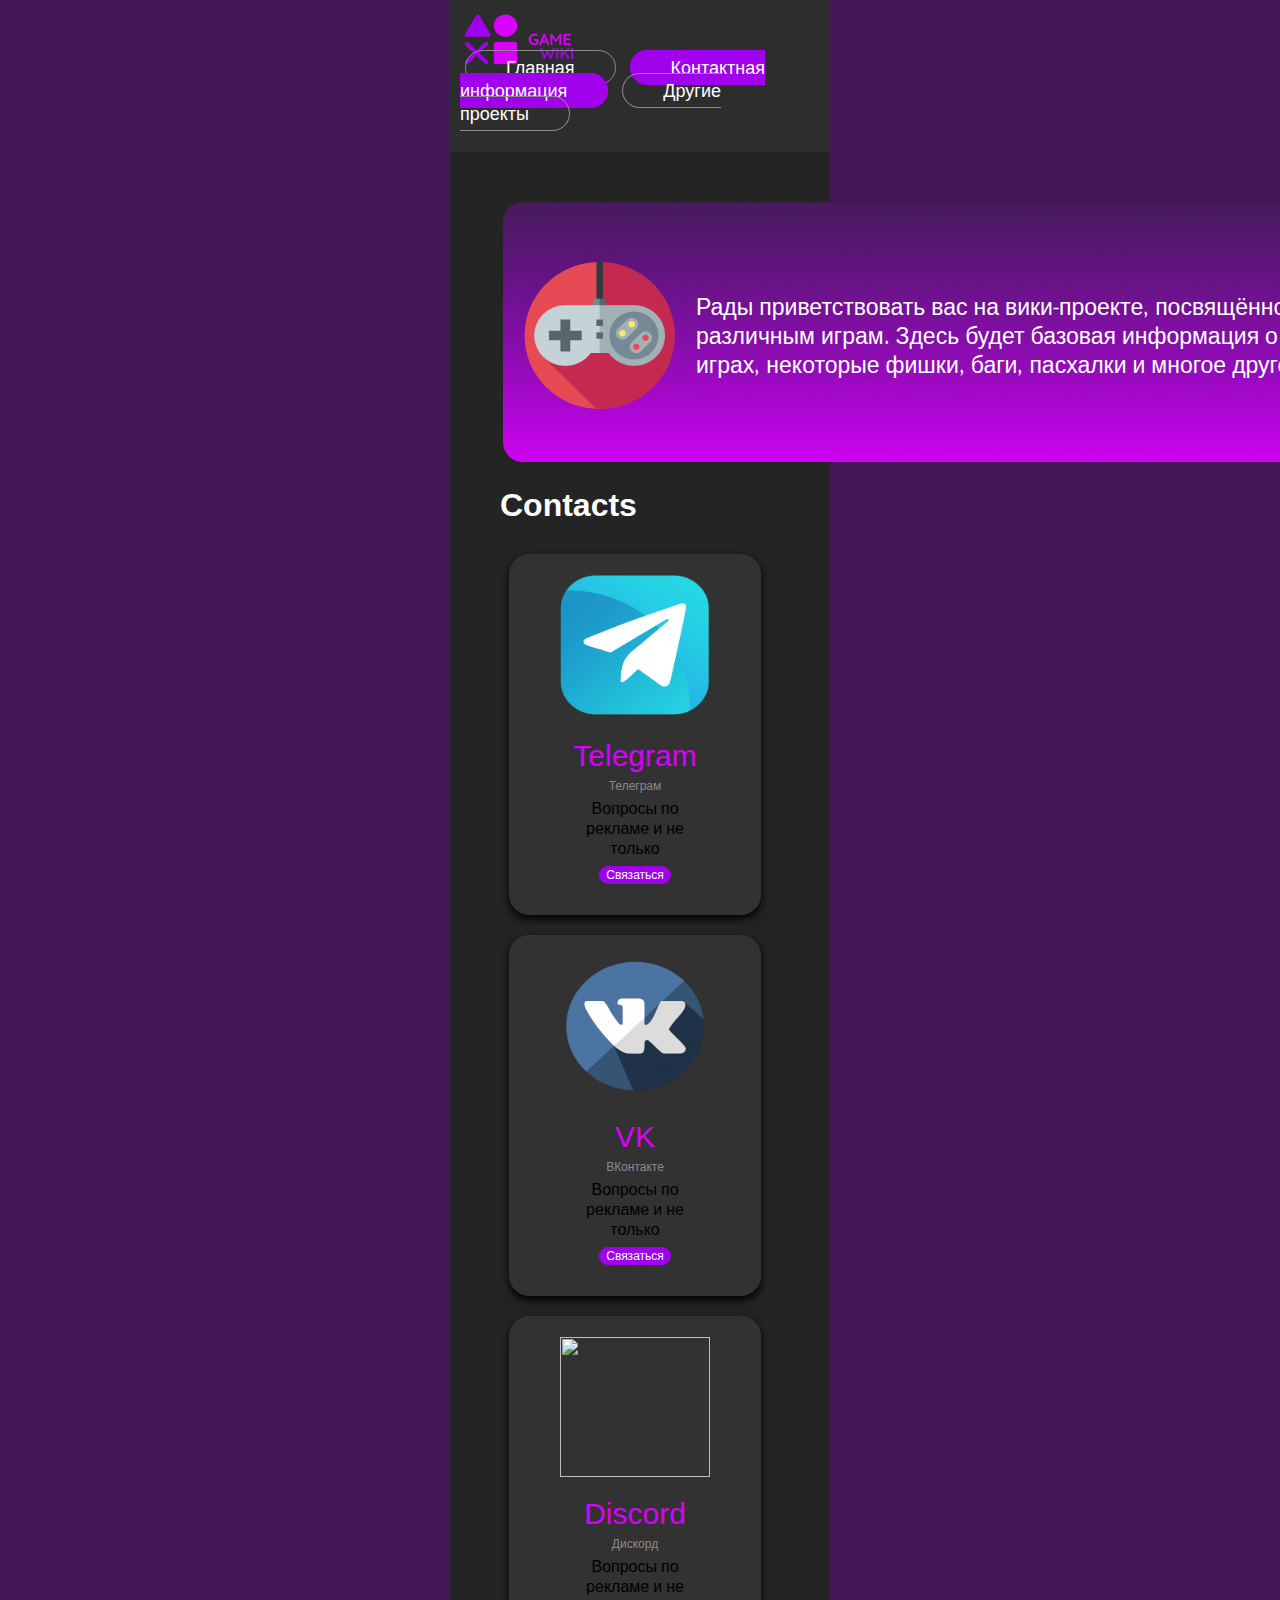
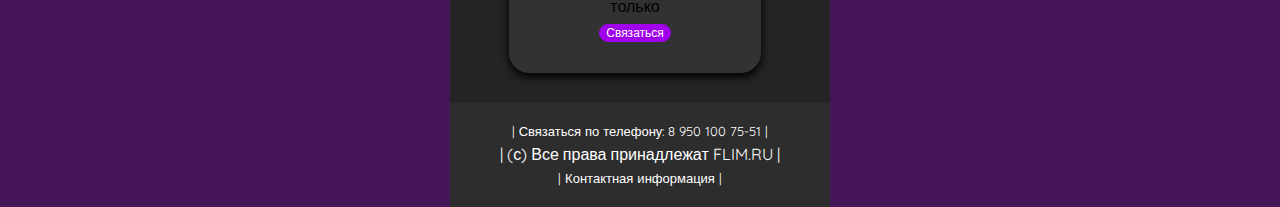
==== contact.html @ 3859a409 "Add files via upload" ====
<!DOCTYPE html>
<html>
    <head>
        <meta charset='UTF-8'>
        <meta name='description' content='Сайт предствляет собо википедию по играм, которая содержит все фишки, секреты, механики игр и т.д. Также в сайте будет присутствовать новости игр.'>
        <meta name='author' content='Филимонов Владислав Алексеевич'>
        <meta name='copyright' content='Wikigame'>
        <meta name="robots" content="noindex">
        <link rel="stylesheet" href="css/style.css">
        <link rel="stylesheet" href="css/contact.css">
        <title>ВикиГейм</title>
    </head>
    <body>
        <header>
            <img src='img/icon-park-solid_game-ps.png'>
            <img src="img/game_wiki.png">
            <div></div>
            <nav>
                <a href="index.html" class="index">Главная</a>
                <a href="contact.html" class="contact">Контактная информация</a>
                <a href="projects.html" class="projects">Другие проекты</a>
            </nav>
        </header>
        <main>
            <div class="welcome">
                <img src="img/game_icon.png">
                <p>Рады приветствовать вас на вики-проекте, посвящённом различным играм. Здесь будет базовая информация о играх, некоторые фишки, баги, пасхалки и многое другое!</p>
            </div>
            <h1>Contacts</h1>
            <div class="row">
                <div class="column">
                <div class="card">
                    <img src="img/telegram.png" style="width:100%">
                    <div class="container">
                    <h2>Telegram</h2>
                    <p class="title">Телеграм</p>
                    <p>Вопросы по рекламе и не только</p>
                    <a href="https://t.me/uegwyl"><p><button class="button">Связаться</button></p></a>
                    </div>
                </div>
                </div>
            
                <div class="column">
                <div class="card">
                    <img src="img/vk.jpg" style="width:100%">
                    <div class="container">
                    <h2>VK</h2>
                    <p class="title">ВКонтакте</p>
                    <p>Вопросы по рекламе и не только</p>
                    <a href="https://vk.com/yacru339"><p><button class="button">Связаться</button></p></a>
                    </div>
                </div>
                </div>
                
                <div class="column">
                <div class="card">
                    <img src="img/discord.png" style="width:100%">
                    <div class="container">
                    <h2>Discord</h2>
                    <p class="title">Дискорд</p>
                    <p>Вопросы по рекламе и не только</p>
                    <a href="https://discord.gg/caeyT7Nxq6"><p><button class="button">Связаться</button></p></a>
                    </div>
                </div>
                </div>
            </div>
        </main>
        <footer>
            <p>| Связаться по телефону: 8 950 100 75-51 |</p>
            <p class="special-p">| (с) Все права принадлежат FLIM.RU |</p>
            <a href="contact.html">| Контактная информация |</a>
        </footer>
    </body>
</html>
---- css/style.css ----
@import url('https://fonts.googleapis.com/css2?family=Prociono&display=swap');
@import url('https://fonts.googleapis.com/css2?family=Quicksand&display=swap');
* {
    margin: 0;
}
p {
    font-family: 'Quicksand', sans-serif;
}
html {
    background-color: #441658;
}
body {
    background-color: #242424;
    margin: 0 450px;
}
header, footer {
    background-color: #2D2D2D;
}
header>* {
    display: inline-block
}
header>div {
    width: 10%;
}
header>nav>a {
    font-family: 'Quicksand', sans-serif;
    position: relative;
    bottom: 17px;
    font-size: 18px;
    text-decoration: none;
    margin: 1px 5px;
    margin-bottom: 20px;
    color: white;
    border: 1px solid #8A8A8A;
    border-radius: 20px;
    padding: 5px 40px;
}
header a:hover {
    background-color: #A100ED;
    border: 1px solid #A100ED;
}
header img {
    margin: 2px 2px;
}
header {
    padding: 10px;
}
main a {
    text-decoration: none;
}
footer {
    text-align: center;
    padding: 20px 0;
}
footer>p, footer>a {
    color: white;
    font-size: 13px;
    font-family: 'Quicksand', sans-serif;
    text-decoration: none;
}
footer p:hover, footer a:hover{
    color: #A100ED;
}
.special-p {
    font-size: 16px;
    margin: 5px 0;
}
.welcome {
    border: 1px solid none;
    border-radius: 20px;
    background-image: url("../img/fon.png");
    height: 200px;
    width: 900px;
    margin-top: 50px;
    margin-left: 50px;
    padding-top: 60px;
    position: relative;
    left: 3px;
}
.welcome img {
    float: left;
}
.welcome p {
    font-family: 'Prociono', sans-serif;
    font-size: 23px;
    margin: 30px 0px;
    width: 820px;
    color: white;
}
---- css/contact.css ----
main>h1 {
    color: white;
    font-family: 'Qiucksand', sans-serif;
    margin-top: 25px;
    margin-left: 50px;
}
.row {
    display: flex;
    justify-content: center;
    flex-wrap: wrap;
    position: relative;
    left: 20px;
    margin: 20px 0px;
}
.card {
    border: 1px solid #323232;
    border-radius: 20px;
    background-color: #323232;
    padding: 20px 50px;
    margin: 10px 50px 10px 0px;
    width: 150px;
    text-align: center;
    box-shadow: 0 4px 8px 0 black;
}
.card>* {
    margin: 10px 0;
}
.card .title {
    color: #8A8A8A;
    font-size: 12px;
    margin: 5px;
}
.card p {
    margin: 5px;
}
.card img {
    margin-top: 0px;
    width: 150px;
    height: 140px;
}
.card h2, .button {
    font-family: 'Qiucksand', sans-serif;
    font-weight: lighter;
}
.card h2 {
    font-size: 30px;
    color: #DA00FE;
}
.button {
    font-size: 12px;
    background-color: #A100ED;
    border: 1px solid #A100ED;
    border-radius: 10px;
    color: white;
}
.button:hover {
    background-color: #8A8A8A;
    color: black;
    border: 1px solid #8A8A8A;
    border-radius: 10px;
}
.contact {
    background-color: #A100ED;
    border: 1px solid #A100ED;
}
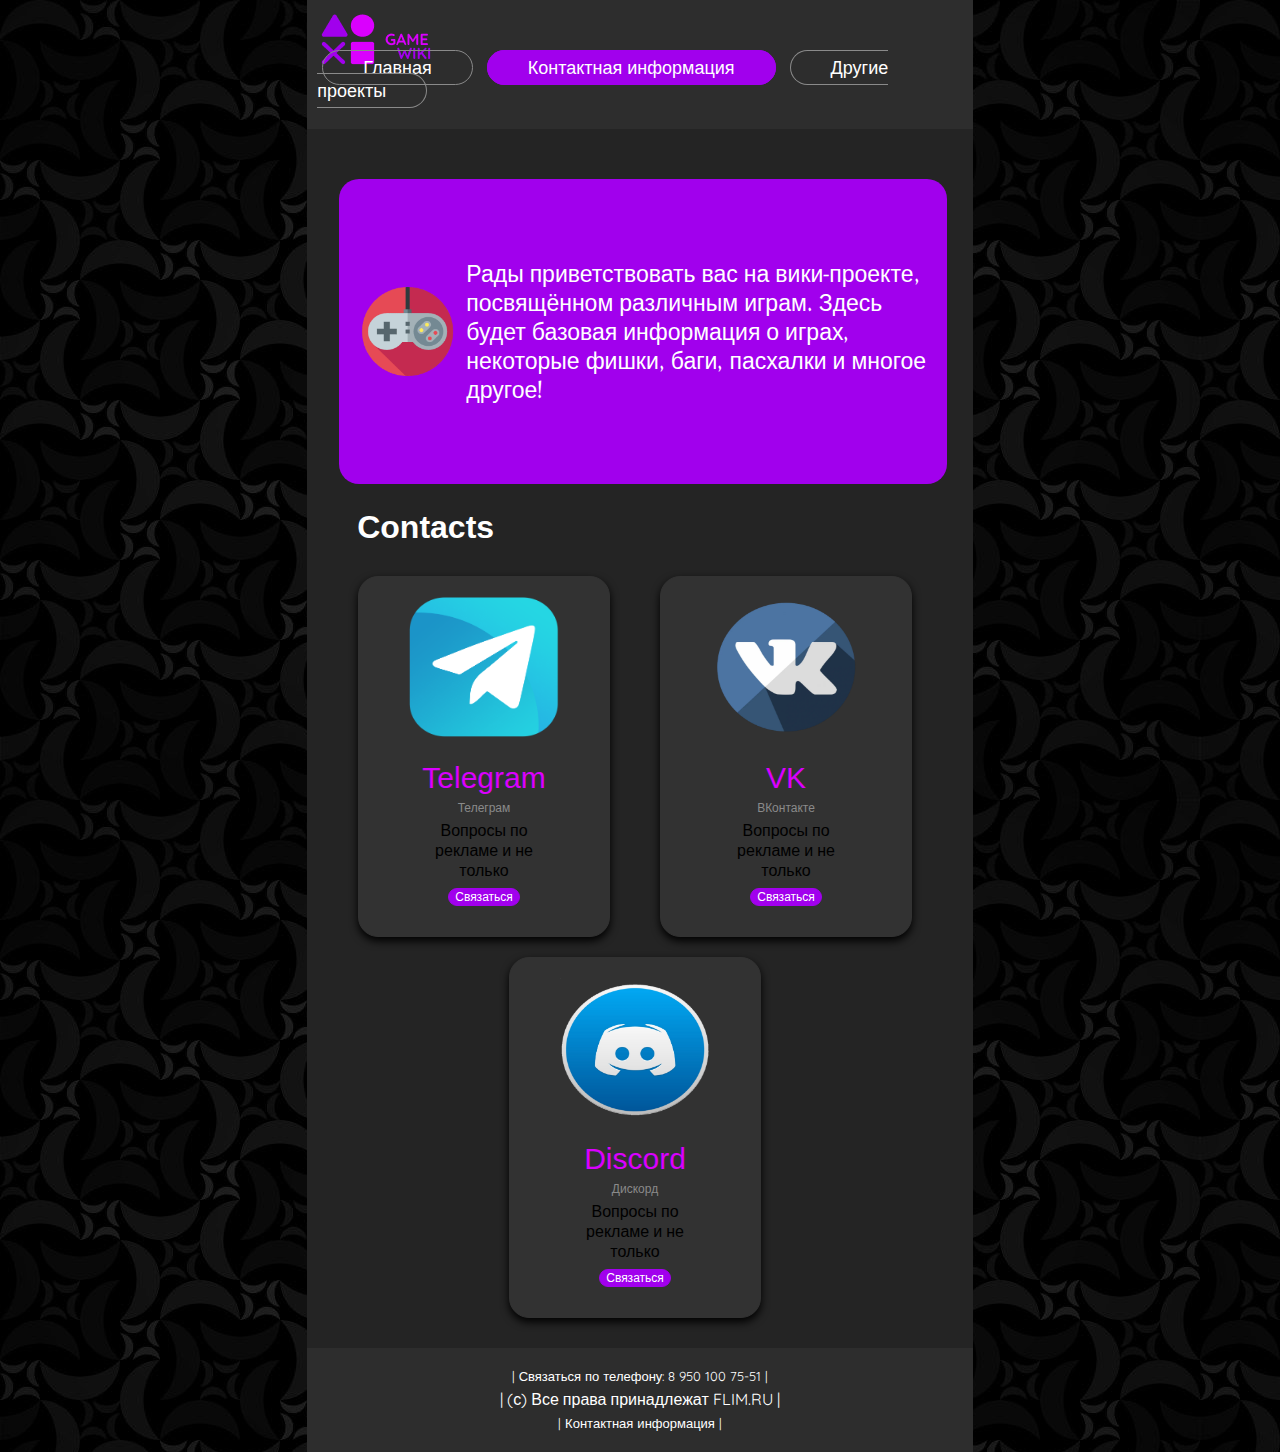
==== commit c07854c5: "Update contact.html" ====
--- a/contact.html
+++ b/contact.html
@@ -8,12 +8,15 @@
         <meta name="robots" content="noindex">
         <link rel="stylesheet" href="css/style.css">
         <link rel="stylesheet" href="css/contact.css">
+        <link rel="icon" href="img/icon-park-solid_game-ps.png">
         <title>ВикиГейм</title>
     </head>
     <body>
         <header>
+            <a href="index.html">
             <img src='img/icon-park-solid_game-ps.png'>
             <img src="img/game_wiki.png">
+            </a>
             <div></div>
             <nav>
                 <a href="index.html" class="index">Главная</a>
@@ -54,7 +57,7 @@
                 
                 <div class="column">
                 <div class="card">
-                    <img src="img/discord.png" style="width:100%">
+                    <img src="img/Discord.png" style="width:100%">
                     <div class="container">
                     <h2>Discord</h2>
                     <p class="title">Дискорд</p>
@@ -71,4 +74,4 @@
             <a href="contact.html">| Контактная информация |</a>
         </footer>
     </body>
-</html>+</html>
--- a/css/style.css
+++ b/css/style.css
@@ -6,12 +6,17 @@
 p {
     font-family: 'Quicksand', sans-serif;
 }
+a {
+    text-decoration: none;
+}
 html {
-    background-color: #441658;
+    background-image: url("../img/fon.jpg");
 }
 body {
     background-color: #242424;
-    margin: 0 450px;
+    margin-left: auto;
+    margin-right: auto;
+    width: 52vw;
 }
 header, footer {
     background-color: #2D2D2D;
@@ -27,15 +32,15 @@
     position: relative;
     bottom: 17px;
     font-size: 18px;
-    text-decoration: none;
     margin: 1px 5px;
     margin-bottom: 20px;
     color: white;
     border: 1px solid #8A8A8A;
     border-radius: 20px;
     padding: 5px 40px;
-}
-header a:hover {
+    transition: 0.5s;
+}
+header>nav>a:hover {
     background-color: #A100ED;
     border: 1px solid #A100ED;
 }
@@ -68,22 +73,220 @@
 .welcome {
     border: 1px solid none;
     border-radius: 20px;
-    background-image: url("../img/fon.png");
-    height: 200px;
-    width: 900px;
+    background-color: #A100ED;
+    width: 46vw;
     margin-top: 50px;
-    margin-left: 50px;
-    padding-top: 60px;
+    margin-left: auto;
+    margin-right: auto;
+    padding: 50px 10px;
     position: relative;
     left: 3px;
+    display: flex;
 }
 .welcome img {
-    float: left;
+    width: 20%;
+    height: 65%;
+    margin-top: auto;
+    margin-bottom: auto;
 }
 .welcome p {
     font-family: 'Prociono', sans-serif;
     font-size: 23px;
     margin: 30px 0px;
-    width: 820px;
-    color: white;
-}+    width: 90%;
+    color: white;
+}@import url('https://fonts.googleapis.com/css2?family=Prociono&display=swap');
+@import url('https://fonts.googleapis.com/css2?family=Quicksand&display=swap');
+* {
+    margin: 0;
+}
+p {
+    font-family: 'Quicksand', sans-serif;
+}
+a {
+    text-decoration: none;
+}
+html {
+    background-image: url("../img/fon.jpg");
+}
+body {
+    background-color: #242424;
+    margin-left: auto;
+    margin-right: auto;
+    width: 52vw;
+}
+header, footer {
+    background-color: #2D2D2D;
+}
+header>* {
+    display: inline-block
+}
+header>div {
+    width: 10%;
+}
+header>nav>a {
+    font-family: 'Quicksand', sans-serif;
+    position: relative;
+    bottom: 17px;
+    font-size: 18px;
+    margin: 1px 5px;
+    margin-bottom: 20px;
+    color: white;
+    border: 1px solid #8A8A8A;
+    border-radius: 20px;
+    padding: 5px 40px;
+    transition: 0.5s;
+}
+header>nav>a:hover {
+    background-color: #A100ED;
+    border: 1px solid #A100ED;
+}
+header img {
+    margin: 2px 2px;
+}
+header {
+    padding: 10px;
+}
+main a {
+    text-decoration: none;
+}
+footer {
+    text-align: center;
+    padding: 20px 0;
+}
+footer>p, footer>a {
+    color: white;
+    font-size: 13px;
+    font-family: 'Quicksand', sans-serif;
+    text-decoration: none;
+}
+footer p:hover, footer a:hover{
+    color: #A100ED;
+}
+.special-p {
+    font-size: 16px;
+    margin: 5px 0;
+}
+.welcome {
+    border: 1px solid none;
+    border-radius: 20px;
+    background-color: #A100ED;
+    width: 46vw;
+    margin-top: 50px;
+    margin-left: auto;
+    margin-right: auto;
+    padding: 50px 10px;
+    position: relative;
+    left: 3px;
+    display: flex;
+}
+.welcome img {
+    width: 20%;
+    height: 65%;
+    margin-top: auto;
+    margin-bottom: auto;
+}
+.welcome p {
+    font-family: 'Prociono', sans-serif;
+    font-size: 23px;
+    margin: 30px 0px;
+    width: 90%;
+    color: white;
+}@import url('https://fonts.googleapis.com/css2?family=Prociono&display=swap');
+@import url('https://fonts.googleapis.com/css2?family=Quicksand&display=swap');
+* {
+    margin: 0;
+}
+p {
+    font-family: 'Quicksand', sans-serif;
+}
+a {
+    text-decoration: none;
+}
+html {
+    background-image: url("../img/fon.jpg");
+}
+body {
+    background-color: #242424;
+    margin-left: auto;
+    margin-right: auto;
+    width: 52vw;
+}
+header, footer {
+    background-color: #2D2D2D;
+}
+header>* {
+    display: inline-block
+}
+header>div {
+    width: 10%;
+}
+header>nav>a {
+    font-family: 'Quicksand', sans-serif;
+    position: relative;
+    bottom: 17px;
+    font-size: 18px;
+    margin: 1px 5px;
+    margin-bottom: 20px;
+    color: white;
+    border: 1px solid #8A8A8A;
+    border-radius: 20px;
+    padding: 5px 40px;
+    transition: 0.5s;
+}
+header>nav>a:hover {
+    background-color: #A100ED;
+    border: 1px solid #A100ED;
+}
+header img {
+    margin: 2px 2px;
+}
+header {
+    padding: 10px;
+}
+main a {
+    text-decoration: none;
+}
+footer {
+    text-align: center;
+    padding: 20px 0;
+}
+footer>p, footer>a {
+    color: white;
+    font-size: 13px;
+    font-family: 'Quicksand', sans-serif;
+    text-decoration: none;
+}
+footer p:hover, footer a:hover{
+    color: #A100ED;
+}
+.special-p {
+    font-size: 16px;
+    margin: 5px 0;
+}
+.welcome {
+    border: 1px solid none;
+    border-radius: 20px;
+    background-color: #A100ED;
+    width: 46vw;
+    margin-top: 50px;
+    margin-left: auto;
+    margin-right: auto;
+    padding: 50px 10px;
+    position: relative;
+    left: 3px;
+    display: flex;
+}
+.welcome img {
+    width: 20%;
+    height: 65%;
+    margin-top: auto;
+    margin-bottom: auto;
+}
+.welcome p {
+    font-family: 'Prociono', sans-serif;
+    font-size: 23px;
+    margin: 30px 0px;
+    width: 90%;
+    color: white;
+}
--- a/css/contact.css
+++ b/css/contact.css
@@ -52,14 +52,12 @@
     border: 1px solid #A100ED;
     border-radius: 10px;
     color: white;
+    transition: 0.5s;
 }
 .button:hover {
-    background-color: #8A8A8A;
-    color: black;
-    border: 1px solid #8A8A8A;
-    border-radius: 10px;
+    font-size: 15px;
 }
 .contact {
     background-color: #A100ED;
     border: 1px solid #A100ED;
-}+}
